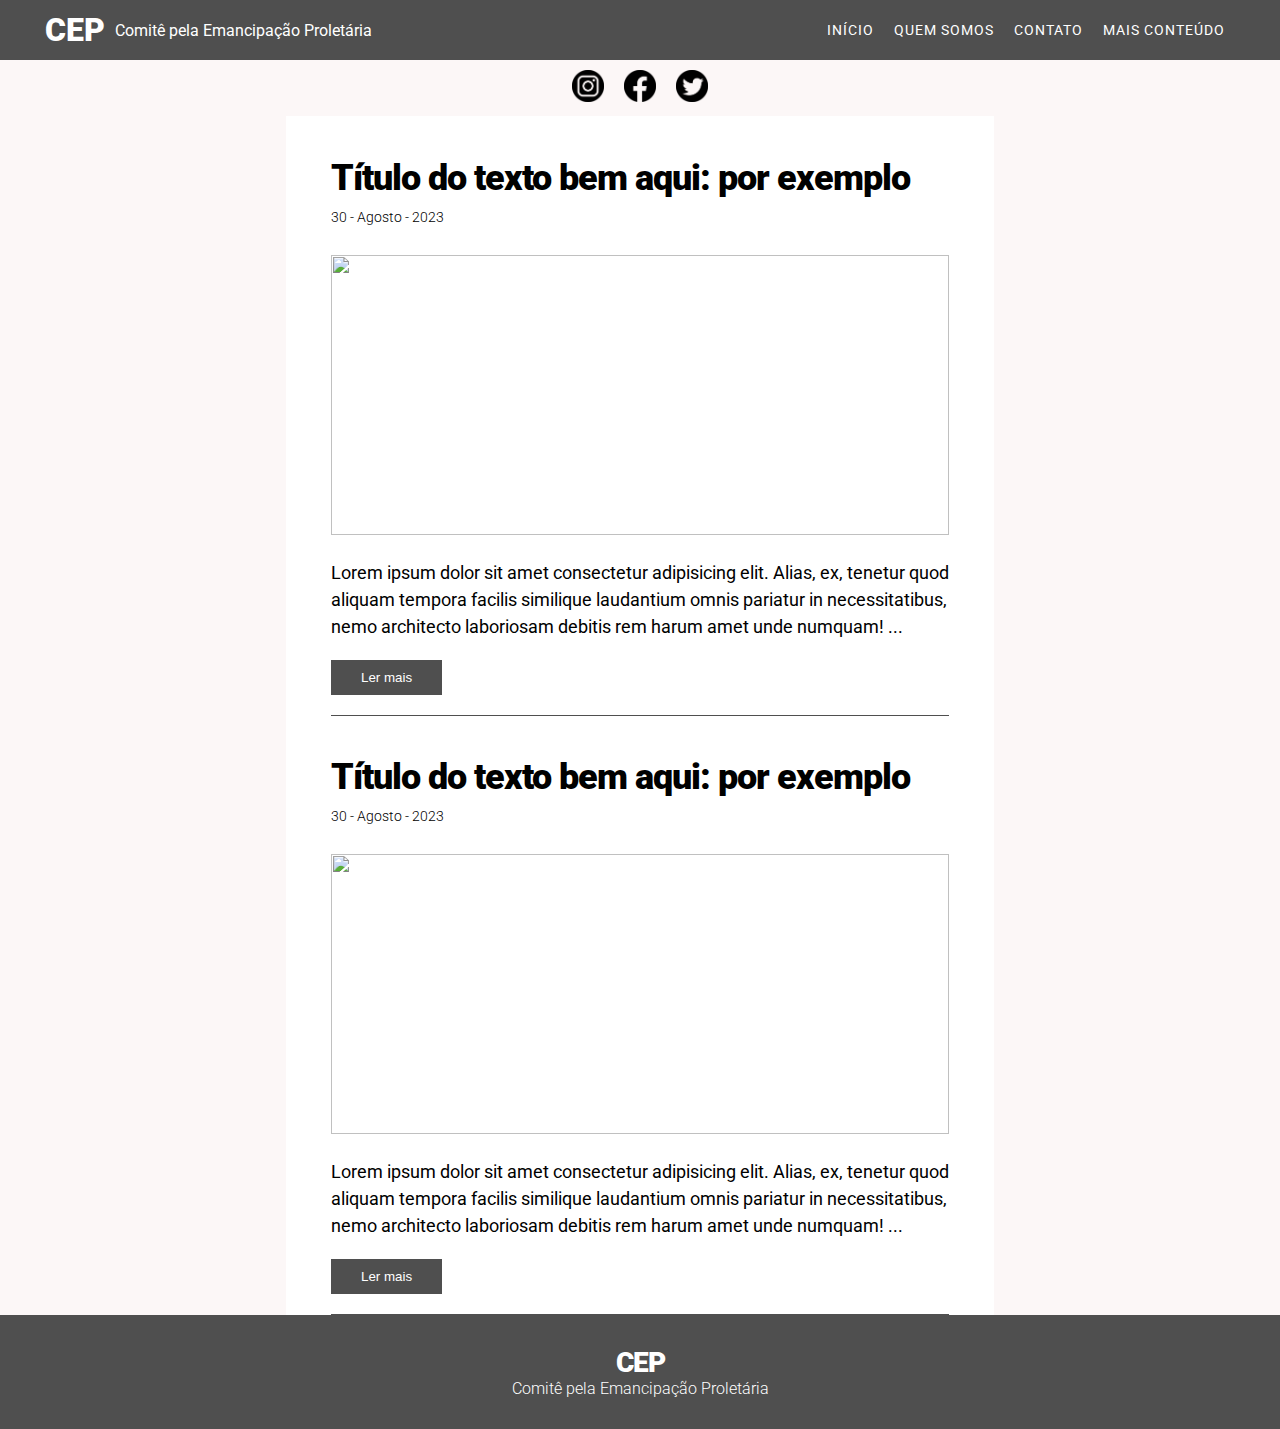
==== index.html @ 215112df "git_desktop" ====
<!DOCTYPE html>
<html lang="pt-br">
<head>

    <meta charset="UTF-8">
    <meta http-equiv="X-UA-Compatible" content="IE=edge">
    <meta name="viewport" content="width=device-width, initial-scale=1.0">
    <meta name="author" content="CEP">

    <meta name="description" content="Comitê para Organizaçãoda da Classe Operária">
    <meta property="og:image" content="#">
    <meta property="og:description" content="Comitê para Organizaçãoda da Classe Operária">

    <title>CEP</title>

    <!---------------------------------
        Carrega o fav icone do site
    ----------------------------------->
    <link rel="shortcut icon" type="image/x-icon" href="#"/>

    <!---------------------------------
    Carrega a fonte do site
    ----------------------------------->
    <link rel="preconnect" href="https://fonts.googleapis.com">
    <link rel="preconnect" href="https://fonts.gstatic.com" crossorigin>
    <link href="https://fonts.googleapis.com/css2?family=Roboto:ital,wght@0,100;0,300;0,400;0,500;0,700;0,900;1,100;1,300;1,400;1,500;1,700;1,900&display=swap" rel="stylesheet">

    <link rel="stylesheet" href="https://fonts.googleapis.com/css2?family=Material+Symbols+Outlined:opsz,wght,FILL,GRAD@20..48,100..700,0..1,-50..200"/>

    <!---------------------------------
    Carrega o estilo do site
    ----------------------------------->
    <link rel="stylesheet" type="text/css" href="./style.css">
    <link rel="stylesheet" type="text/css" href="./responsive.css">

    <!---------------------------------
    Carrega html externo
    ----------------------------------->
    <script src="https://ajax.googleapis.com/ajax/libs/jquery/3.4.1/jquery.min.js"></script>

    <script>
        $(function () {
            $('#m-g').load("./menu.html");
            $('#foot').load("./foot.html");
            $('#m-m').load("./menu-mobile.html");
        });
    </script>

</head>

<body>
    
    <header>
        <div class="cx-menu">
            <nav class="menu">
                <div class="menu-grande" id="m-g"></div>

                <div class="menu-mobile" id="m-m"></div>
            </nav>
        </div>

        <div class="nossas-redes">
            <div class="img-redes">
                <a href="#">
                    <img src="./insta.png">
                </a>
            </div>
            <div class="img-redes">
                <a href="#">
                    <img src="./face.png">
                </a>
            </div>
            <div class="img-redes">
                <a href="#">
                    <img src="./twiter.png">
                </a>
            </div>
        </div>

        <div class="logo-mobile">
            <h1>CEP</h1>
            <p>Comitê pela Emancipação Proletária</p>
        </div>

    </header>

    <section class="sec-publicas">

        <div class="cx-artigo">

            <article>

                <h1>Título do texto bem aqui: por exemplo</h1>

                <span class="data-post">30 - Agosto - 2023</span>

                <img src="https://cdn.pixabay.com/photo/2017/04/30/15/12/apocalypse-2273069_1280.jpg">

                <p>Lorem ipsum dolor sit amet consectetur adipisicing elit. Alias, ex, tenetur quod aliquam tempora facilis similique laudantium omnis pariatur in necessitatibus, nemo architecto laboriosam debitis rem harum amet unde numquam! <span id="dots2">...</span> </p>

                <span id="more2">
                <p>Lorem ipsum dolor sit amet consectetur adipisicing elit. Alias, ex, tenetur quod aliquam tempora facilis similique laudantium omnis pariatur in necessitatibus, nemo architecto laboriosam debitis rem harum amet unde numquam!</p>

                <p>Lorem ipsum dolor sit amet consectetur adipisicing elit. Alias, ex, tenetur quod aliquam tempora facilis similique laudantium omnis pariatur in necessitatibus, nemo architecto laboriosam debitis rem harum amet unde numquam!</p>

                <p>Lorem ipsum dolor sit amet consectetur adipisicing elit. Alias, ex, tenetur quod aliquam tempora facilis similique laudantium omnis pariatur in necessitatibus, nemo architecto laboriosam debitis rem harum amet unde numquam!</p>
                </span>

                <button onclick="LerMais2()" id="myBtn2" class="btn">Ler mais</button>

                <script src="./script.js"></script>

            </article>

            <article>

                <h1>Título do texto bem aqui: por exemplo</h1>

                <span class="data-post">30 - Agosto - 2023</span>

                <img src="https://cdn.pixabay.com/photo/2017/04/30/15/12/apocalypse-2273069_1280.jpg">

                <p>Lorem ipsum dolor sit amet consectetur adipisicing elit. Alias, ex, tenetur quod aliquam tempora facilis similique laudantium omnis pariatur in necessitatibus, nemo architecto laboriosam debitis rem harum amet unde numquam! <span id="dots1">...</span> </p>

                <span id="more1">
                <p>Lorem ipsum dolor sit amet consectetur adipisicing elit. Alias, ex, tenetur quod aliquam tempora facilis similique laudantium omnis pariatur in necessitatibus, nemo architecto laboriosam debitis rem harum amet unde numquam!</p>

                <p>Lorem ipsum dolor sit amet consectetur adipisicing elit. Alias, ex, tenetur quod aliquam tempora facilis similique laudantium omnis pariatur in necessitatibus, nemo architecto laboriosam debitis rem harum amet unde numquam!</p>

                <p>Lorem ipsum dolor sit amet consectetur adipisicing elit. Alias, ex, tenetur quod aliquam tempora facilis similique laudantium omnis pariatur in necessitatibus, nemo architecto laboriosam debitis rem harum amet unde numquam!</p>
                </span>

                <button onclick="LerMais1()" id="myBtn1" class="btn">Ler mais</button>

                <script src="./script.js"></script>

            </article>

        </div>

    </section>

    <footer>
        <div class="cont-footer" id="foot"></div>
    </footer>

</body>
</html>
---- style.css ----
*{
    margin: 0px;
    padding: 0xp;
    box-sizing: border-box;
}

html{
    scroll-behavior: smooth;
}

body{
    font-family: 'Roboto', sans-serif;
    background-color: #fcf7f7;
}


header .cx-menu{
    background-color: #4F4F4F;
}

header .cx-menu .menu{
    width: 93%;
    height: 60px;
    margin: 0 auto;
}

header .cx-menu .menu .menu-grande{
    display: flex;
    justify-content: space-between;
    align-items: center;
    padding: 0px 0px;
}

header .cx-menu .menu .menu-grande .logo{
    display: flex;
    align-items: center;
}

header .cx-menu .menu .menu-grande .logo h1{
    color: #ffffff;
    font-weight: 900;
}

header .cx-menu .menu .menu-grande .logo p{
    color: #ffffff;
    margin: 0px 0px 0px 10px;
}

header .cx-menu .menu .menu-grande .itens-menu{
    height: 60px;
    display: flex;
    align-items: center;
}

header .cx-menu .menu .menu-grande .itens-menu a{
    color: #ffffff;
    text-decoration: none;
    text-transform: uppercase;
    font-size: 14px;
    padding: 20px 10px;
    letter-spacing: 1px;
}

header .cx-menu .menu .menu-grande .itens-menu a:hover{
    background-color: #696969;
    transition: background-color .5s;
}

header .cx-menu .menu .menu-grande .itens-menu a img{
    width: 10%;
}

header .nossas-redes{
    max-width: 400px;
    margin: 10px auto;
    display: flex;
    justify-content:center;
}
header .nossas-redes .img-redes{
    width: 8%;
    margin: 0px 10px;
}
header .nossas-redes .img-redes img{
    width: 100%;
    filter: brightness(0);
}




.sec-publicas .cx-artigo{
    width: 708px;
    margin: 0 auto;
    background-color: #ffffff;
    border-top: solid 1px transparent;
}

.sec-publicas .cx-artigo article{
    width: 618px;
    margin: 40px auto 0px;
    padding-bottom: 20px;
    border-bottom: solid 1px #4F4F4F;
}

.sec-publicas .cx-artigo article h1{
    font-size: 36px;
    font-weight: 900;
    letter-spacing: -1px;
}

.sec-publicas .cx-artigo article .data-post{
    display: block;
    font-size: 14px;
    font-weight: 300;
    margin: 10px 0px 30px;
}

.sec-publicas .cx-artigo article img{
    width: 100%;
    height: 280px;
    object-fit: cover;
    object-position: center;
}

.sec-publicas .cx-artigo article p{
    margin: 20px 0px;
    line-height: 1.5;
    font-size: 18px;
    font-weight: 400;
}

.sec-publicas .cx-artigo article #more1, #more2{
    display: none;
}

.sec-publicas .cx-artigo article .btn{
    border: none;
    background-color: #4F4F4F;
    color: #ffffff;
    padding: 10px 30px;
}


/* Configuração do Footer */
footer{
    background-color: #4F4F4F;
    border: solid 1px transparent;
}
footer .cont-footer{
    width: 93%;
    margin: 30px auto;
}
footer .cont-footer .cx-footer .foot-logo{
    font-size: 28px;
    font-weight: 900;
    letter-spacing: -1px;
    color: #ffffff;
    text-align: center;
}
footer .cont-footer .cx-footer .foot-descricao{
    font-weight: 300;
    color: #ffffff;
    text-align: center;
}


/* Formatação da página quem somos */
.sec-publicas .cx-artigo .artigo-quem-somos{
    width: 618px;
    margin: 40px auto 0px;
    padding-bottom: 20px;
    border-bottom: solid 1px #4F4F4F;
}
.sec-publicas .cx-artigo .artigo-quem-somos h1{
    font-size: 30px;
}
.sec-publicas .cx-artigo .artigo-quem-somos h2{
    font-size: 22px;
}
.sec-publicas .cx-artigo .artigo-quem-somos ol li{
    font-size: 18px;
    margin: 15px 0px;
    line-height: 1.5;
    text-align: justify;
}
.sec-publicas .cx-artigo .artigo-quem-somos p{
    line-height: 1.5;
    text-align: justify;
}



/* Formatação da página quem somos */
.sec-publicas .cx-artigo .contato{
    width: 618px;
    height: 100vh;
    margin: 40px auto 0px;
    padding-bottom: 20px;
    border-bottom: solid 1px #4F4F4F;
}
.sec-publicas .cx-artigo .contato p{
    line-height: 1.5;
    text-align: center;
}


/* Formatação da página quem somos */
.sec-publicas .cx-artigo .mais-conteudo{
    width: 618px;
    height: 100vh;
    margin: 40px auto 0px;
    padding-bottom: 20px;
    border-bottom: solid 1px #4F4F4F;
}
.sec-publicas .cx-artigo .mais-conteudo p{
    line-height: 1.5;
    text-align: center;
}
---- responsive.css ----
@media screen and (max-width:600px){
    header .cx-menu .menu .menu-grande{
        display: none;
    }

    header .cx-menu .menu .menu-mobile{
        display: flex;
        justify-content: center;
    }

    header .logo-mobile{
        margin: 10px 0px;
    }
    header .logo-mobile h1{
        text-align: center;
        letter-spacing: -1px;
        font-weight: 900;
    }
    header .logo-mobile p{
        text-align: center;
    }

    

    .sec-publicas{
        width: 100%;
        padding: 0px 10px;
    }

    .sec-publicas .cx-artigo{
        width: auto;
        padding: 0px 10px;
    }

    .sec-publicas .cx-artigo article{
        width: 100%;
    }

    .sec-publicas .cx-artigo article h1{
        font-size: 26px;
    }

    .sec-publicas .cx-artigo article img{
        width: 100%;
        height: 200px;
        object-fit: cover;
        object-position: center;
    }

    /* Quem somos */
    .sec-publicas{
        width: 100%;
        padding: 0px 10px;
    }

    .sec-publicas .cx-artigo{
        width: auto;
        padding: 0px 10px;
    }

    .sec-publicas .cx-artigo .artigo-quem-somos{
        width: 100%;
    }

    .sec-publicas .cx-artigo .artigo-quem-somos h1{
        font-size: 26px;
    }

    .sec-publicas .cx-artigo .artigo-quem-somos img{
        width: 100%;
        height: 200px;
        object-fit: cover;
        object-position: center;
    }

    /* Contato */
    .sec-publicas{
        width: 100%;
        padding: 0px 10px;
    }

    .sec-publicas .cx-artigo{
        width: auto;
        padding: 0px 10px;
    }

    .sec-publicas .cx-artigo .contato{
        width: 100%;
    }

    .sec-publicas .cx-artigo .contato h1{
        font-size: 26px;
    }

    .sec-publicas .cx-artigo .contato img{
        width: 100%;
        height: 200px;
        object-fit: cover;
        object-position: center;
    }

    /* Mais conteúdo */
    .sec-publicas{
        width: 100%;
        padding: 0px 10px;
    }

    .sec-publicas .cx-artigo{
        width: auto;
        padding: 0px 10px;
    }

    .sec-publicas .cx-artigo .mais-conteudo{
        width: 100%;
    }

    .sec-publicas .cx-artigo .mais-conteudo h1{
        font-size: 26px;
    }

    .sec-publicas .cx-artigo .mais-conteudo img{
        width: 100%;
        height: 200px;
        object-fit: cover;
        object-position: center;
    }
}



@media screen and (min-width:601px){
    header .cx-menu .menu .menu-mobile{
        display: none;
    }

    header .logo-mobile{
        display: none;
    }
}
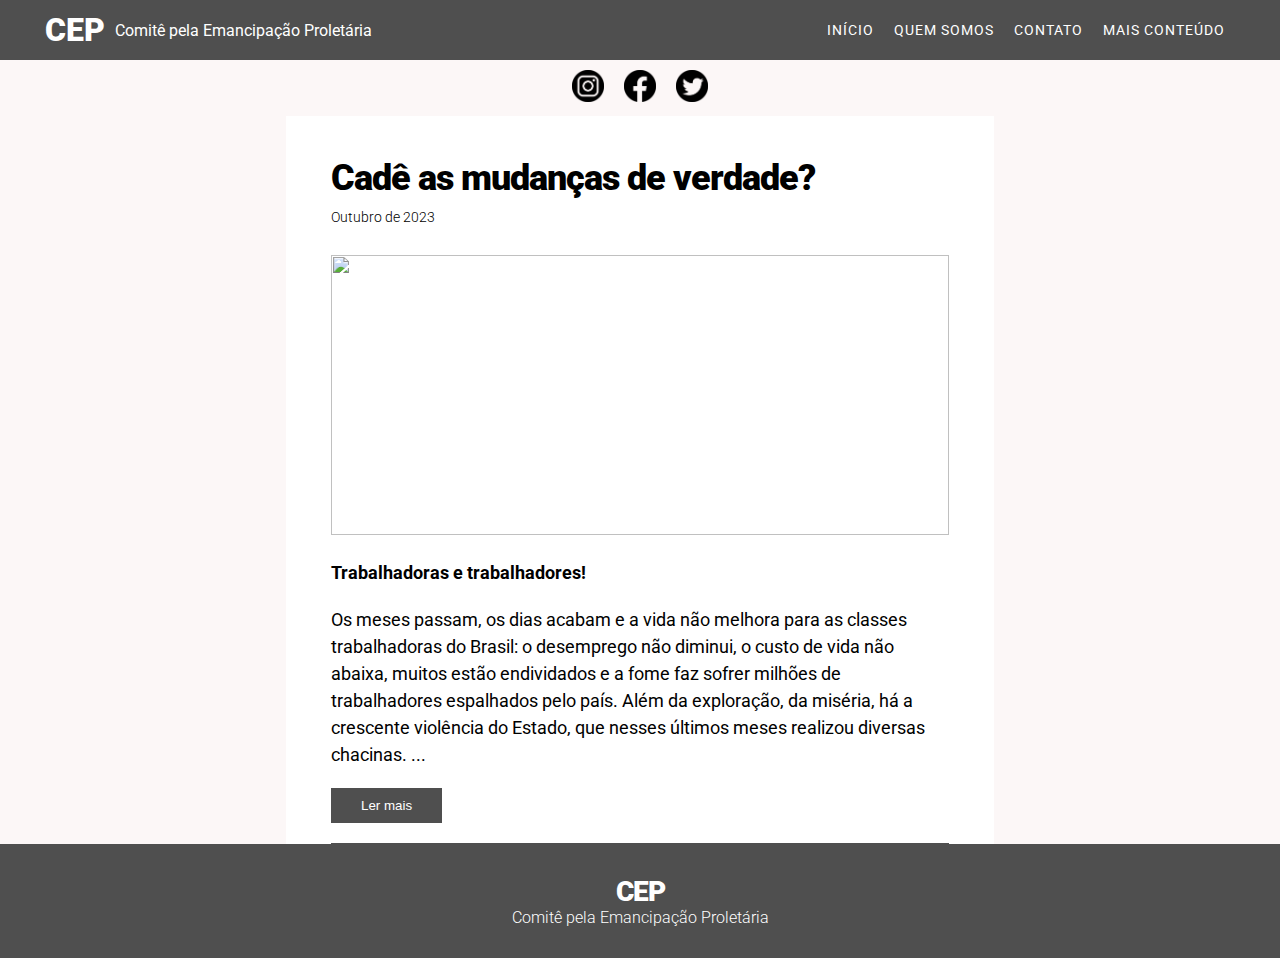
==== commit fb893072: "text-01" ====
--- a/index.html
+++ b/index.html
@@ -90,15 +90,147 @@
 
             <article>
 
+                <h1>Cadê as mudanças de verdade?</h1>
+
+                <span class="data-post"> Outubro de 2023</span>
+
+                <img src="https://afipeasindical.org.br/content/uploads/2020/05/Tarsila-Trabalhadores-758x410.jpg">
+
+                <p> <strong> Trabalhadoras e trabalhadores! </strong> </p>
+
+                <p>Os meses passam, os dias acabam e a vida não melhora para as classes
+                    trabalhadoras do Brasil: o desemprego não diminui, o custo de vida não abaixa, muitos
+                    estão endividados e a fome faz sofrer milhões de trabalhadores espalhados pelo país.
+                    Além da exploração, da miséria, há a crescente violência do Estado, que nesses últimos
+                    meses realizou diversas chacinas. <span id="dots2">...</span>
+                </p>
+
+                <span id="more2">
+
+                <p>
+                    <strong>
+                        <i> Onde está a melhoria do emprego e da renda prometida pelo presidente Lula?
+                    Onde está o governo “dos trabalhadores”?
+                        </i>
+                    </strong>
+                </p>
+
+                <p>Este governo, como todos os outros, tem tomado decisões que beneficiam os
+                    patrões, os empresários, os banqueiros, os grandes comerciantes; enfim, os mais ricos
+                    do país.
+                </p>
+
+                <p>Dando continuidade aos ataques do patronato dos últimos anos, o governo Lula,
+                    não reverteu as mazelas das reformas trabalhista e previdenciária de Temer e Bolsonaro.
+                    Manteve as privatizações, fez a reforma tributária, aprovou o arcabouço fiscal e anuncia
+                    a reforma administrativa.
+                </p>
+
+                <p>
+                    <strong>
+                        <i>
+                            que significam estas medidas?
+                        </i>
+                    </strong>
+                </p>
+
+                <p> <strong> <i> O arcabouço fiscal </i> </strong> significa que o Estado irá gastar menos com as políticas
+                    públicas para pagar os juros da dívida aos bancos. Na prática, isso terá como
+                    consequência menos recursos públicos em educação, saúde, transporte e moradia. Esta
+                    medida foi aprovada pelo governo Lula junto ao congresso, porque o Estado precisa
+                    pagar os juros da dívida gigantesca que tem principalmente com os bancos, rentistas e
+                    especuladores de todos os tipos.
+                </p>
+
+                <p> <strong> A reforma tributária </strong> irá fazer com que os grandes empresários, principalmente
+                    do agronegócio, paguem menos impostos e simplifiquem seus custos. Nós trabalhadores
+                    sabemos o quanto de impostos pagamos diariamente: basta ir aos supermercados e ler a nota fiscal. Portanto, não há redução da carga tributária para os que mais precisam, para o consumo de itens básicos de sobrevivência, como alimentação e moradia.
+                </p>
+
+                <p> <strong> A reforma administrativa </strong> anunciada irá piorar a vida dos trabalhadores do
+                    serviço público; ocorrerão mais “concessões” e “parcerias público-privado”, que
+                    significa mais serviços terceirizados e privatizados.
+                </p>
+
+                <p>Tudo isso prova que não importa o partido ou o político que esteja no governo
+                    desse sistema apodrecido que é o <strong> capitalismo: </strong> todos eles sempre irão atuar para
+                    defender os interesses das classes dominantes. Por isso que as eleições não podem
+                    resolver os problemas fundamentais da classe trabalhadora, nem suas necessidades mais
+                    imediatas, como alimentação, moradia, saúde e transporte.
+                </p>
+
+                <p>O capitalismo está numa crise gigantesca no mundo todo, isso significa que os
+                    patrões irão aumentar ainda mais a exploração, que o <strong> Estado </strong> irá precarizar mais os
+                    serviços públicos e os trabalhadores continuarão morrendo de fome, desempregados, ou
+                    seja, uma vida desumanizada.
+                </p>
+
+                <p>
+                    <strong>
+                        <i>
+                        Por isso, trabalhadoras e trabalhadores, não se iludam!
+                        </i>
+                    </strong>
+                </p>
+
+                <p>O governo, os partidos que aí estão, os sindicatos, as eleições, o Supremo
+                    Tribunal Federal, etc., nada disso poderá resolver nossos problemas! Pelo contrário,
+                    essas instituições agem para desestimular e desorganizar ativamente nossas lutas.
+                </p>
+
+                <p>Nenhum voto acabará com a fome; nenhum partido poderá superar o
+                    desemprego; nenhum político poderá resolver as desigualdades sociais reinantes.
+                </p>
+
+                <p>
+                    <strong>
+                        <i>
+                        O que fazer, então, diante de tanta miséria e sofrimento? Há alguma alternativa?
+                        </i>
+                    </strong>
+                </p>
+
+                <p> <strong> Sim! </strong> Mas ela não virá de fora, de algum herói ou profeta: ela virá de nós
+                    mesmos, trabalhadoras e trabalhadores, os reais produtores da riqueza social!
+                </p>
+
+                <p>Só a classe trabalhadora auto-organizada, unida, com autonomia política e
+                    ideológica, criando seus próprios organismos revolucionários, poderá colocar fim a
+                    todas as desigualdades sociais, a todas as misérias que geram sofrimento e morte.
+                </p>
+
+                <p> <strong> Precisamos retomar nossa organização, unificar nossos enfrentamentos nos
+                    locais de moradia e de trabalho. </strong>
+                </p>
+
+                <p>Não há vida digna de ser vivida no capitalismo. O caminho a seguir é o da
+                    reconstrução da nossa força de classe rumo à revolução proletária pelo fim do sistema
+                    do Capital.
+                </p>
+
+                <p> <strong>COMITÊ PELA EMANCIPAÇÃO PROLETÁRIA </strong></p>
+
+                </span>
+
+                <button onclick="LerMais2()" id="myBtn2" class="btn">Ler mais</button>
+
+                <script src="./script.js"></script>
+
+            </article>
+
+            <!--
+
+            <article>
+
                 <h1>Título do texto bem aqui: por exemplo</h1>
 
                 <span class="data-post">30 - Agosto - 2023</span>
 
                 <img src="https://cdn.pixabay.com/photo/2017/04/30/15/12/apocalypse-2273069_1280.jpg">
 
-                <p>Lorem ipsum dolor sit amet consectetur adipisicing elit. Alias, ex, tenetur quod aliquam tempora facilis similique laudantium omnis pariatur in necessitatibus, nemo architecto laboriosam debitis rem harum amet unde numquam! <span id="dots2">...</span> </p>
-
-                <span id="more2">
+                <p>Lorem ipsum dolor sit amet consectetur adipisicing elit. Alias, ex, tenetur quod aliquam tempora facilis similique laudantium omnis pariatur in necessitatibus, nemo architecto laboriosam debitis rem harum amet unde numquam! <span id="dots1">...</span> </p>
+
+                <span id="more1">
                 <p>Lorem ipsum dolor sit amet consectetur adipisicing elit. Alias, ex, tenetur quod aliquam tempora facilis similique laudantium omnis pariatur in necessitatibus, nemo architecto laboriosam debitis rem harum amet unde numquam!</p>
 
                 <p>Lorem ipsum dolor sit amet consectetur adipisicing elit. Alias, ex, tenetur quod aliquam tempora facilis similique laudantium omnis pariatur in necessitatibus, nemo architecto laboriosam debitis rem harum amet unde numquam!</p>
@@ -106,35 +238,13 @@
                 <p>Lorem ipsum dolor sit amet consectetur adipisicing elit. Alias, ex, tenetur quod aliquam tempora facilis similique laudantium omnis pariatur in necessitatibus, nemo architecto laboriosam debitis rem harum amet unde numquam!</p>
                 </span>
 
-                <button onclick="LerMais2()" id="myBtn2" class="btn">Ler mais</button>
+                <button onclick="LerMais1()" id="myBtn1" class="btn">Ler mais</button>
 
                 <script src="./script.js"></script>
 
             </article>
 
-            <article>
-
-                <h1>Título do texto bem aqui: por exemplo</h1>
-
-                <span class="data-post">30 - Agosto - 2023</span>
-
-                <img src="https://cdn.pixabay.com/photo/2017/04/30/15/12/apocalypse-2273069_1280.jpg">
-
-                <p>Lorem ipsum dolor sit amet consectetur adipisicing elit. Alias, ex, tenetur quod aliquam tempora facilis similique laudantium omnis pariatur in necessitatibus, nemo architecto laboriosam debitis rem harum amet unde numquam! <span id="dots1">...</span> </p>
-
-                <span id="more1">
-                <p>Lorem ipsum dolor sit amet consectetur adipisicing elit. Alias, ex, tenetur quod aliquam tempora facilis similique laudantium omnis pariatur in necessitatibus, nemo architecto laboriosam debitis rem harum amet unde numquam!</p>
-
-                <p>Lorem ipsum dolor sit amet consectetur adipisicing elit. Alias, ex, tenetur quod aliquam tempora facilis similique laudantium omnis pariatur in necessitatibus, nemo architecto laboriosam debitis rem harum amet unde numquam!</p>
-
-                <p>Lorem ipsum dolor sit amet consectetur adipisicing elit. Alias, ex, tenetur quod aliquam tempora facilis similique laudantium omnis pariatur in necessitatibus, nemo architecto laboriosam debitis rem harum amet unde numquam!</p>
-                </span>
-
-                <button onclick="LerMais1()" id="myBtn1" class="btn">Ler mais</button>
-
-                <script src="./script.js"></script>
-
-            </article>
+            -->
 
         </div>
 
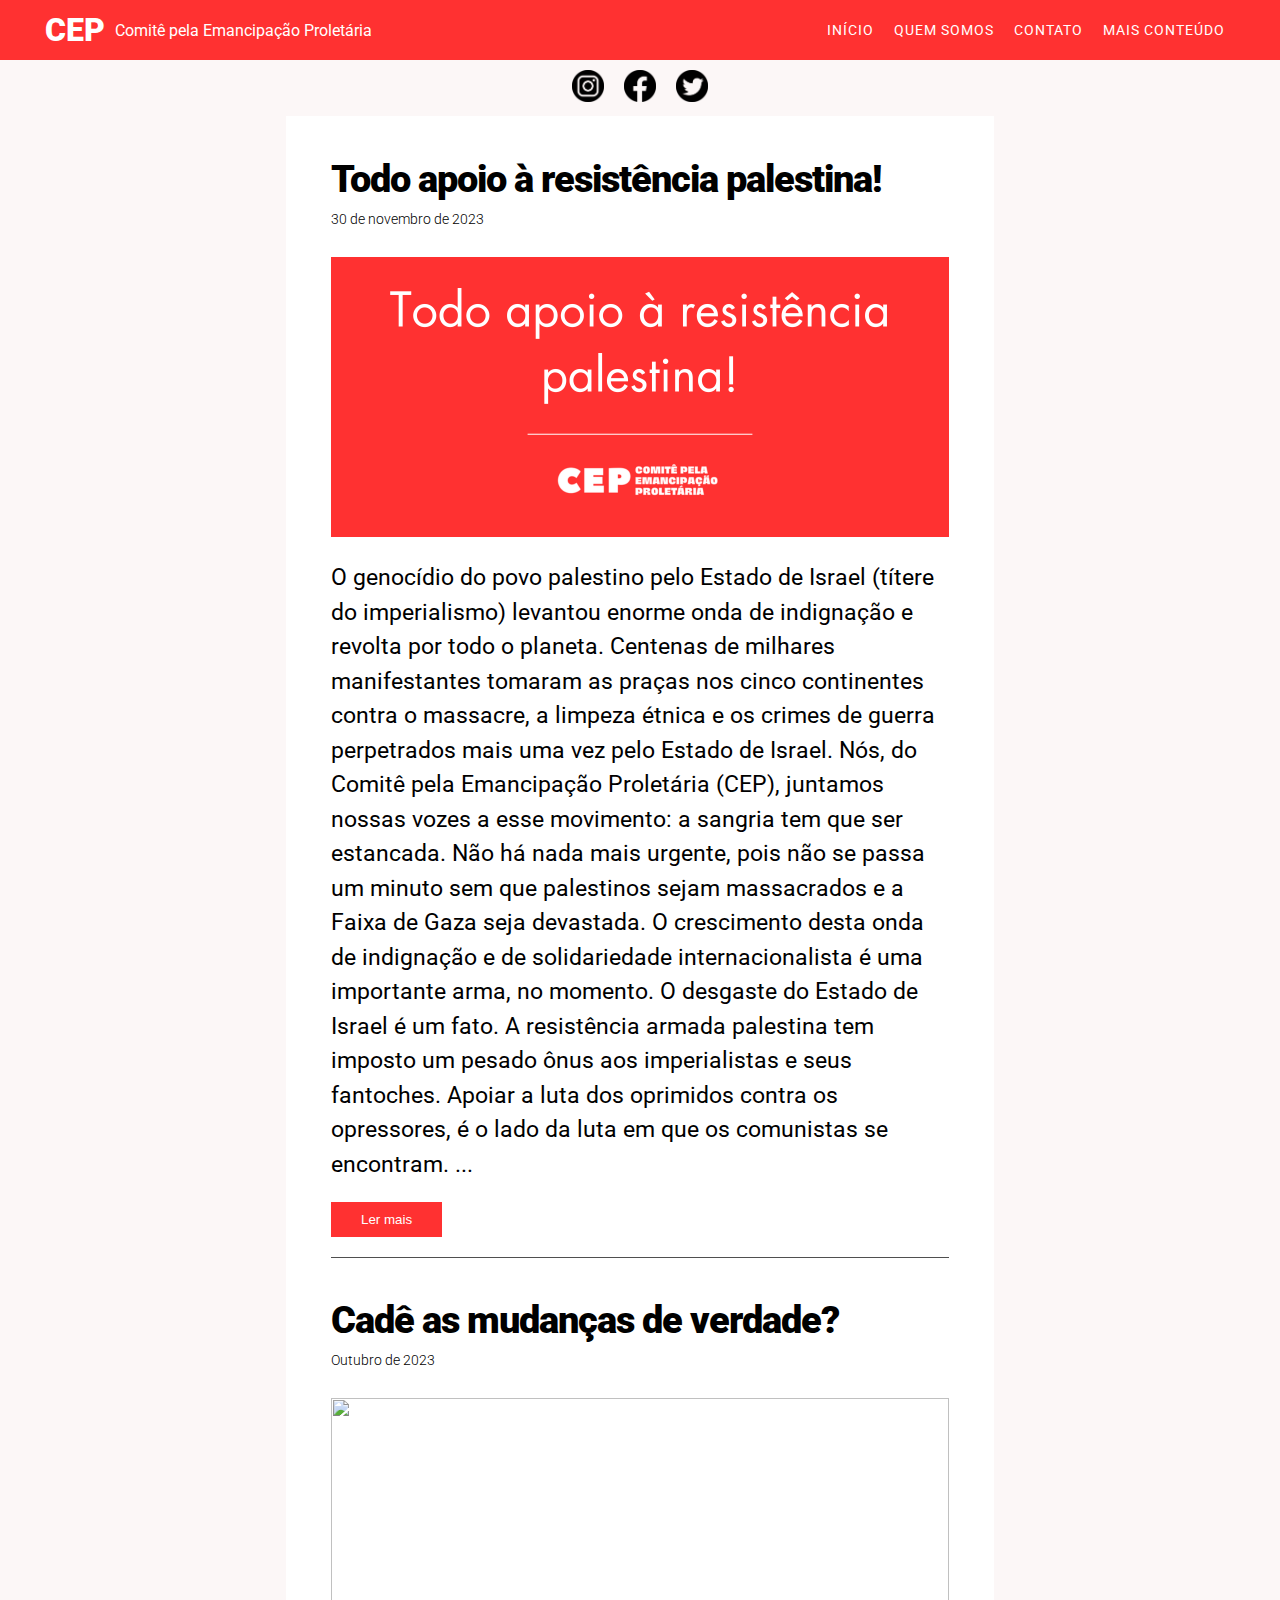
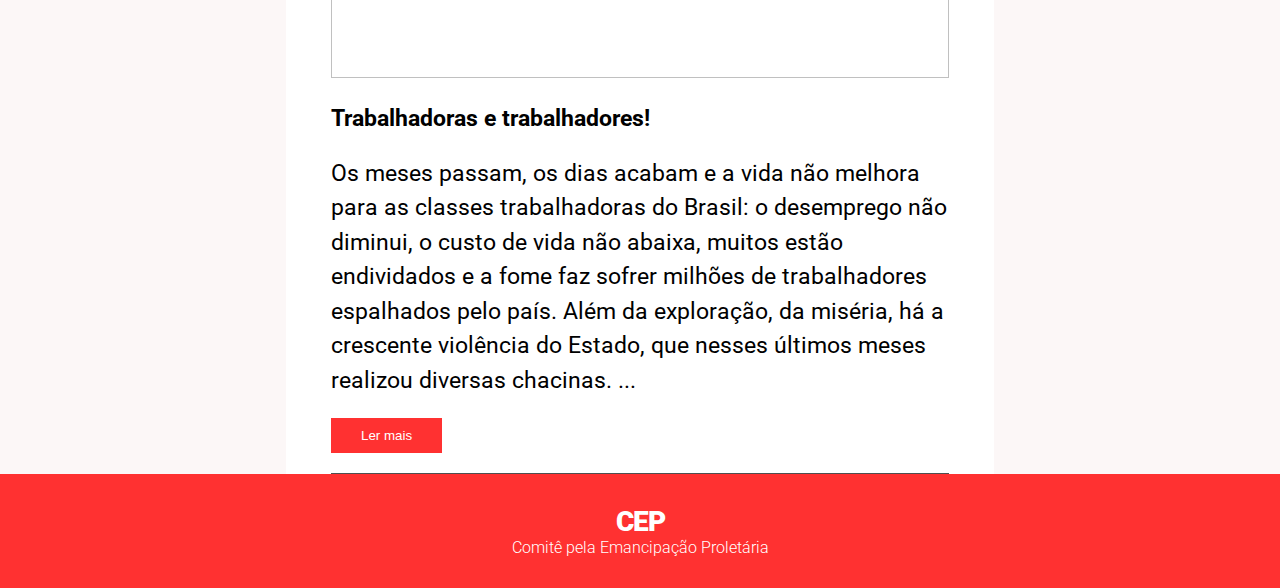
==== commit a06cd1d0: "NewCep" ====
--- a/index.html
+++ b/index.html
@@ -7,9 +7,9 @@
     <meta name="viewport" content="width=device-width, initial-scale=1.0">
     <meta name="author" content="CEP">
 
-    <meta name="description" content="Comitê para Organizaçãoda da Classe Operária">
+    <meta name="description" content="Comitê pela Emancipação Proletária">
     <meta property="og:image" content="#">
-    <meta property="og:description" content="Comitê para Organizaçãoda da Classe Operária">
+    <meta property="og:description" content="Comitê pela Emancipação Proletária">
 
     <title>CEP</title>
 
@@ -61,17 +61,17 @@
 
         <div class="nossas-redes">
             <div class="img-redes">
-                <a href="#">
+                <a href="https://www.instagram.com/comiteemancipacaoproletaria/" target="_blank">
                     <img src="./insta.png">
                 </a>
             </div>
             <div class="img-redes">
-                <a href="#">
+                <a href="https://www.facebook.com/profile.php?id=61551845450682" target="_blank">
                     <img src="./face.png">
                 </a>
             </div>
             <div class="img-redes">
-                <a href="#">
+                <a href="https://x.com/ceproletaria?t=AOkA4Nki_2FsWNtFuVwbIg&s=09" target="_blank">
                     <img src="./twiter.png">
                 </a>
             </div>
@@ -87,6 +87,38 @@
     <section class="sec-publicas">
 
         <div class="cx-artigo">
+
+            <article>
+
+                <h1>Todo apoio à resistência palestina!</h1>
+
+                <span class="data-post">30 de novembro de 2023</span>
+
+                <img src="./apoio-resistencia-palestina.png" alt="CEP Comitê pela Emancipação Proletária">
+
+                <p>O genocídio do povo palestino pelo Estado de Israel (títere do imperialismo) levantou enorme onda de indignação e revolta por todo o planeta. Centenas de milhares manifestantes tomaram as praças nos cinco continentes contra o massacre, a limpeza étnica e os crimes de guerra perpetrados mais uma vez pelo Estado de Israel. Nós, do Comitê pela Emancipação Proletária (CEP), juntamos nossas vozes a esse movimento: a sangria tem que ser estancada. Não há nada mais urgente, pois não se passa um minuto sem que palestinos sejam massacrados e a Faixa de Gaza seja devastada. O crescimento desta onda de indignação e de solidariedade internacionalista é uma importante arma, no momento. O desgaste do Estado de Israel é um fato. A resistência armada palestina tem imposto um pesado ônus aos imperialistas e seus fantoches. Apoiar a luta dos oprimidos contra os opressores, é o lado da luta em que os comunistas se encontram. <span id="dots3">...</span> </p>
+
+                <span id="more3">
+
+                <p>Num mundo em que os trabalhadores produzem mais alimentos, casas, remédios e energias para satisfazer a todos, a necessidade de expansão e acumulação capitalista, explorando o trabalho e se apropriando de seu produto, é a “justificativa” para a barbárie em que vivemos. A história tem evidenciado o que já foi há muito anunciado: imperialismo é sinônimo de guerras, barbárie, de infinitos massacres, genocídios (desde a matança cotidiana das mulheres, até das assim consideradas “raças inferiores”, etc. etc.); é sinônimo de destruição para a imensa maioria da população mundial. Não apenas, mas também porque as guerras são excelentes negócios, ainda mais necessários para um capital que vive uma crise gigantesca. Não há alternativa: superamos o capital, ou ele destruirá a nós e ao planeta.</p>
+
+                <p>Esta constatação fundamental, a de que é urgente que superemos o capital pelo modo de produção comunista, é a defesa da humanidade e, neste preciso sentido, é a defesa do direito à vida e à resistência do povo palestino. Ao juntarmos nossas forças ao caudal montante de pessoas e organizações que se manifestam contra a ocupação e a atual ofensiva de Israel, nossa adesão tem esse sentido e este significado: nos opomos ao imperialismo e à política genocida do Estado de Israel, defendemos o direito à vida com dignidade do povo palestino, o seu direito à resistência contra toda opressão, ocupação e genocídio. Pois, hoje, enfrentar a essência exploradora e violenta do capital implica em confrontar seus interesses, seus métodos e instrumentos de sua reprodução, implica no repúdio ao extermínio do povo palestino e à ditadura sanguinária do Estado de Israel.</p>
+
+                <p>Pela revolução proletária!</p>
+
+                <p>Contra a política genocida do Estado de Israel!</p>
+
+                <p>Todo apoio à resistência palestina!</p>
+
+                </span>
+
+                <button onclick="LerMais3()" id="myBtn3" class="btn">Ler mais</button>
+
+                <script src="./script.js"></script>
+
+            </article>
+
+
 
             <article>
 
@@ -129,7 +161,7 @@
                 <p>
                     <strong>
                         <i>
-                            que significam estas medidas?
+                            O que significam estas medidas?
                         </i>
                     </strong>
                 </p>
@@ -173,7 +205,7 @@
                     </strong>
                 </p>
 
-                <p>O governo, os partidos que aí estão, os sindicatos, as eleições, o Supremo
+                <p>O governo, os partidos, os sindicatos que aí estão, as eleições, o Supremo
                     Tribunal Federal, etc., nada disso poderá resolver nossos problemas! Pelo contrário,
                     essas instituições agem para desestimular e desorganizar ativamente nossas lutas.
                 </p>
--- a/style.css
+++ b/style.css
@@ -15,7 +15,7 @@
 
 
 header .cx-menu{
-    background-color: #4F4F4F;
+    background-color: #ff3131;
 }
 
 header .cx-menu .menu{
@@ -62,7 +62,7 @@
 }
 
 header .cx-menu .menu .menu-grande .itens-menu a:hover{
-    background-color: #696969;
+    background-color: #cf0404;
     transition: background-color .5s;
 }
 
@@ -103,7 +103,7 @@
 }
 
 .sec-publicas .cx-artigo article h1{
-    font-size: 36px;
+    font-size: 38px;
     font-weight: 900;
     letter-spacing: -1px;
 }
@@ -125,17 +125,17 @@
 .sec-publicas .cx-artigo article p{
     margin: 20px 0px;
     line-height: 1.5;
-    font-size: 18px;
+    font-size: 23px;
     font-weight: 400;
 }
 
-.sec-publicas .cx-artigo article #more1, #more2{
+.sec-publicas .cx-artigo article #more1, #more2, #more3{
     display: none;
 }
 
 .sec-publicas .cx-artigo article .btn{
     border: none;
-    background-color: #4F4F4F;
+    background-color: #ff3131;
     color: #ffffff;
     padding: 10px 30px;
 }
@@ -143,7 +143,7 @@
 
 /* Configuração do Footer */
 footer{
-    background-color: #4F4F4F;
+    background-color: #ff3131;
     border: solid 1px transparent;
 }
 footer .cont-footer{
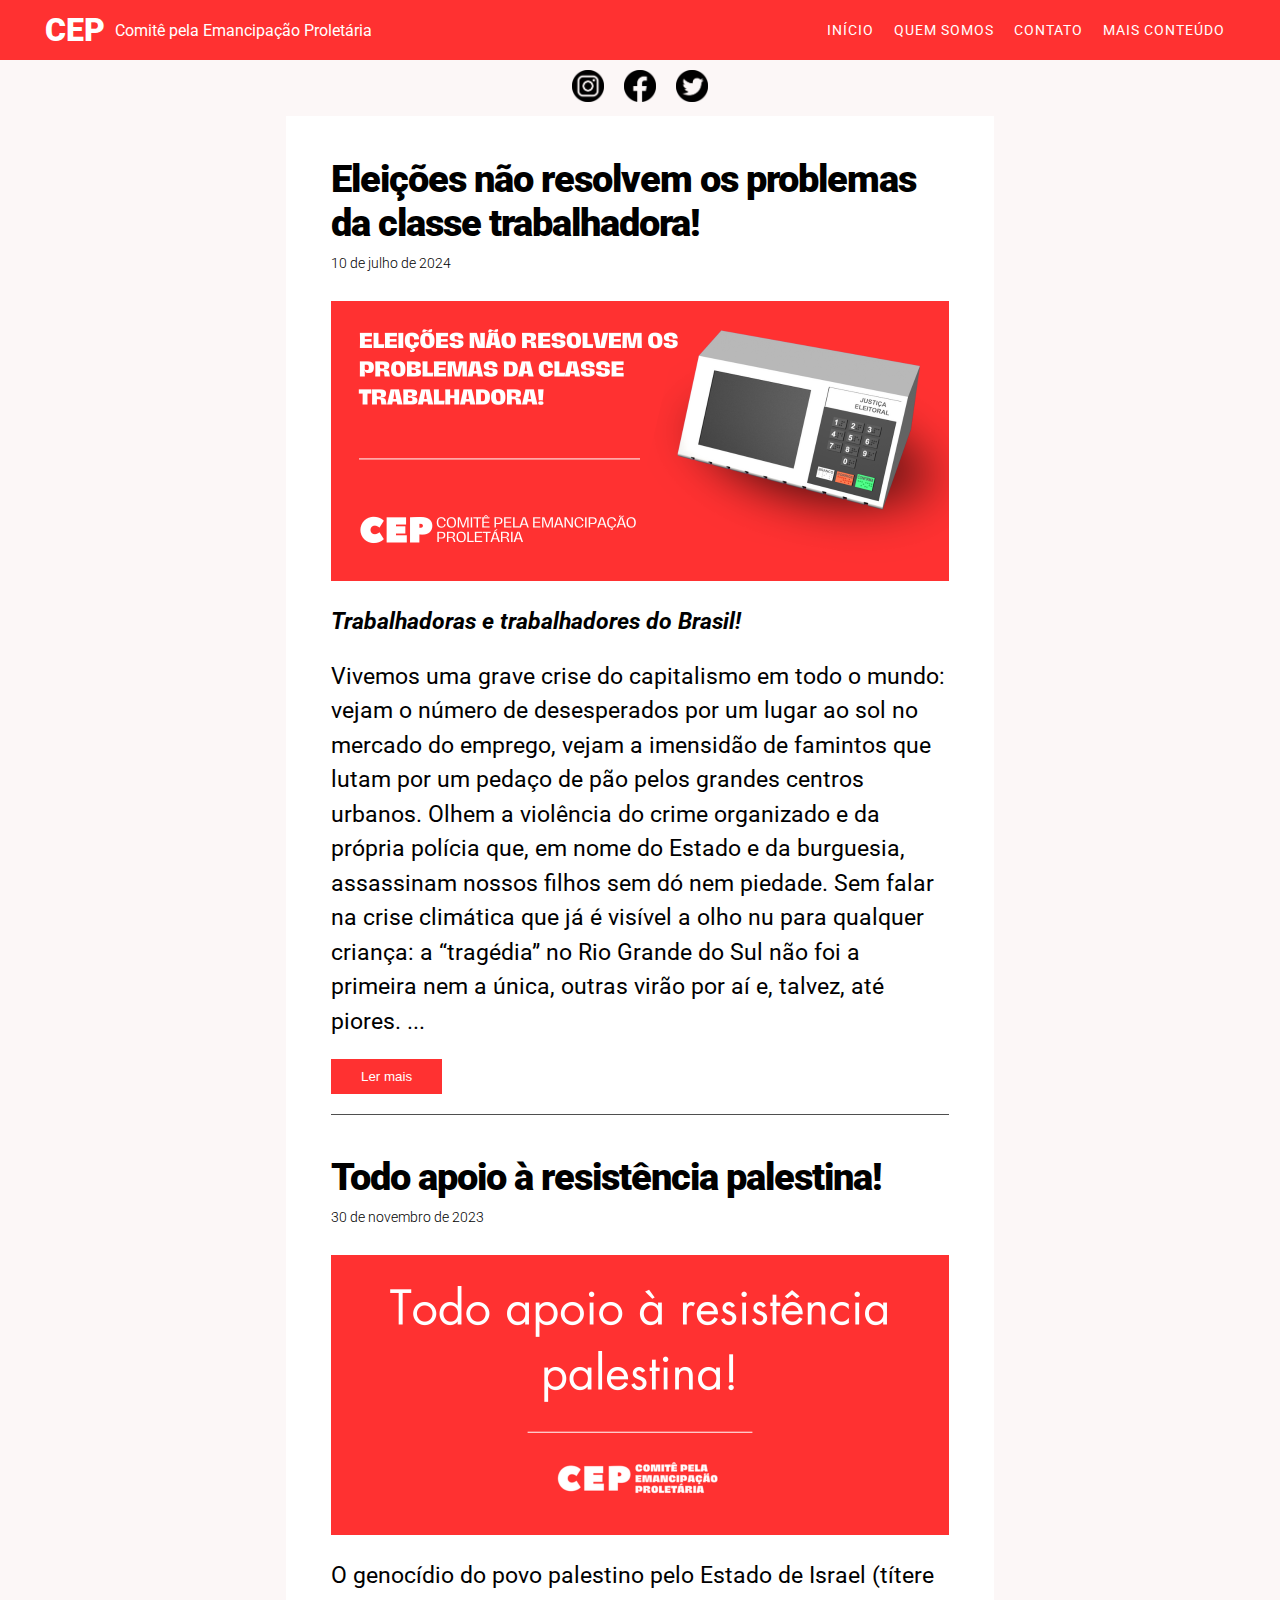
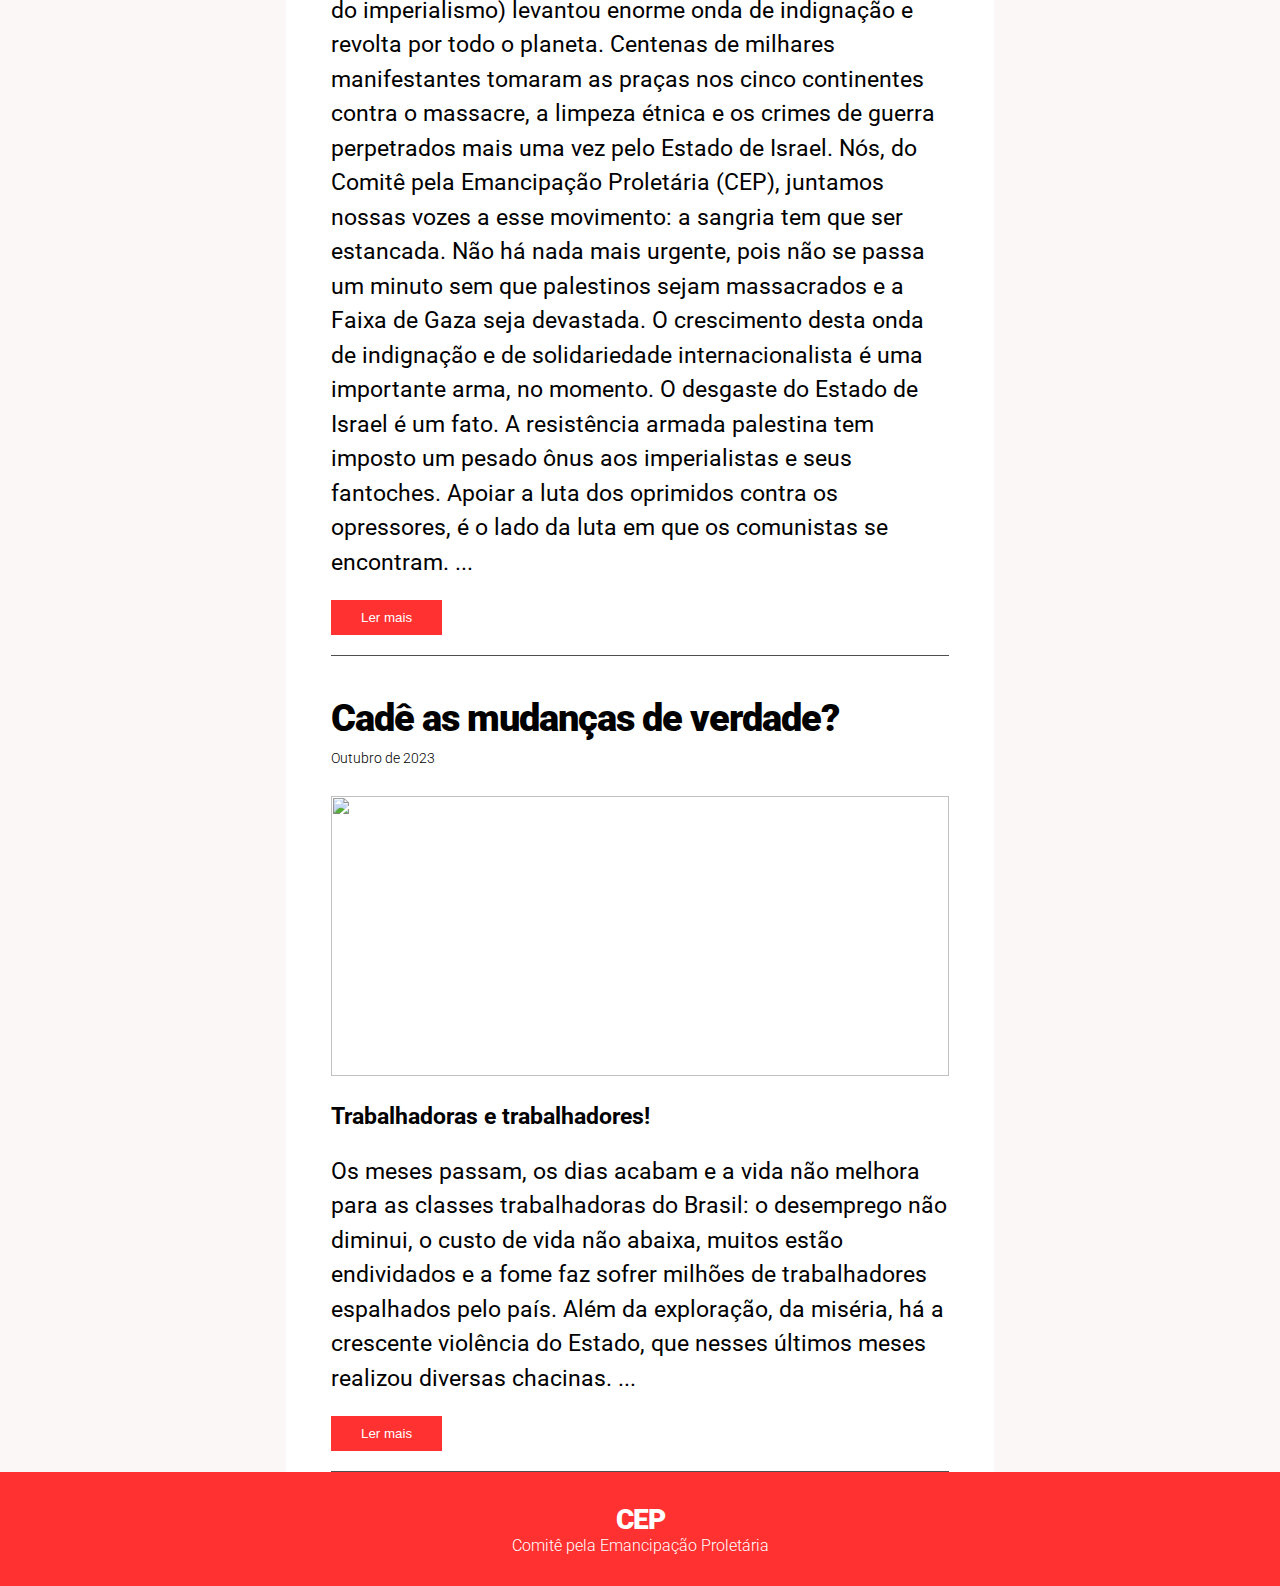
==== commit b60178aa: "np" ====
--- a/index.html
+++ b/index.html
@@ -90,6 +90,54 @@
 
             <article>
 
+                <h1>Eleições não resolvem os problemas da classe trabalhadora!</h1>
+
+                <span class="data-post">10 de julho de 2024</span>
+
+                <img src="./Eleições-não-resolvem-os-problemas.png" alt="CEP Comitê pela Emancipação Proletária">
+
+                <p> <strong> <i>Trabalhadoras e trabalhadores do Brasil! </i> </strong></p>
+
+                <p>Vivemos uma grave crise do capitalismo em todo o mundo: vejam o número de desesperados por um lugar ao sol no mercado do emprego, vejam a imensidão de famintos que lutam por um pedaço de pão pelos grandes centros urbanos. Olhem a violência do crime organizado e da própria polícia que, em nome do Estado e da burguesia, assassinam nossos filhos sem dó nem piedade. Sem falar na crise climática que já é visível a olho nu para qualquer criança: a “tragédia” no Rio Grande do Sul não foi a primeira nem a única, outras virão por aí e, talvez, até piores. <span id="dots4">...</span> </p>
+
+                <span id="more4">
+
+                <p>Tudo isso faz com que os trabalhadores sofram de inúmeras formas: carestia, endividamento, sem falar na ansiedade e depressão, que já são causas de saúde que mais condicionam afastamentos do trabalho. Ou nos suicídios que se tornaram uma “pandemia” em todo o mundo...</p>
+
+                <p>Todos esses problemas têm por origem principal: essa sociedade de classes, baseada na exploração, que se chama capitalismo. Nela, os meios de produção (fábricas, máquinas, terras, bancos, comércio etc.) são de propriedade privada da burguesia, os donos do mundo, que acumulam riqueza e privilégios sem fim. Na outra ponta, está a classe trabalhadora: nós, os assalariados, informais e desempregados que lutam diariamente para manter uma vida precária, em que muitas vezes o objetivo é meramente tentar colocar comida na mesa para nossas crianças. Esse modo de produção gera constantemente crises e está destruindo a natureza em nome do lucro de alguns poucos!</p>
+
+                <p>E assim os anos passam e passam; gerações crescem e perecem. E qual é a sensação? De que nada muda em relação aos nossos interesses, que tudo está da mesma forma ou até pior para a classe trabalhadora. Governos saem e entram, com as velhas promessas de sempre: que irão melhorar a saúde, a educação, gerar empregos, combater a violência etc. Mas nada disso acontece para os trabalhadores. Mesmo depois de infinitas promessas, depois de campanhas eleitorais sem fim, os problemas da classe trabalhadora só se agravam.</p>
+
+                <p>As eleições não podem melhorar a vida da classe trabalhadora porque elas são uma das formas de manter e reproduzir a sociedade capitalista, ou seja, manter a exploração de classes e o Estado burguês. O Estado é um instrumento de exploração e opressão das classes dominantes sobre o proletariado e todo o conjunto da classe trabalhadora. As leis, a burocracia, as forças armadas, os três poderes (executivo, legislativo e judiciário) estão aí para servir aos capitalistas e não para resolver os problemas que afligem os operários e os trabalhadores assalariados em geral. E mesmo as poucas vitórias que às vezes conquistamos nessa “democracia” são sempre por meio de greves e manifestações de rua, independente de quem seja o prefeito ou presidente.</p>
+
+                <p>É por isso que, por exemplo, Bolsonaro e Lula, Nunes ou Boulos são essencialmente a mesma coisa em suas posições de classe; são eleitos para representar os interesses do Capital e das diversas frações de capitalistas que se alternam no poder, pois fazem parte da mesma estrutura de dominação, que gera inúmeras desigualdades. Aqueles candidatos que se dizem a favor do povo brasileiro e contra os políticos e o sistema vigente também fazem parte desse jogo, e tentam iludir os trabalhadores apontando falsos inimigos e soluções.</p>
+
+                <p> <strong> Trabalhadoras e trabalhadores, não devemos depositar ilusões sobre as eleições: elas não resolverão os problemas fundamentais das nossas vidas! </strong> É hora de a classe trabalhadora criar suas próprias formas de luta, suas próprias organizações; que elas sejam totalmente independentes da lógica burguesa, de sua estrutura, de seu financiamento e da corrupção que invade essa política rasteira que aí está.</p>
+
+                <p> <strong> Assim, um primeiro passo (pequeno, mas necessário) para negar toda essa patifaria das eleições é: votando nulo, não votando e, denunciando essa farsa eleitoral. </strong> Por quê? Porque nenhum candidato, por mais honesto e bem-intencionado que possa ser, poderá se contrapor à reprodução da exploração capitalista e das desigualdades sociais.</p>
+
+                <p>Entretanto, só isso não basta. Ora, já alcançamos a abundância, e diante de tanta riqueza acumulada, não deveria haver fome e desigualdade entre os seres humanos. No entanto, é o que o capitalismo produz incessantemente. <strong> Por isso, para construir uma vida digna, é preciso destruir o capitalismo, a burguesia e o seu Estado. </strong> É possível sim viver numa sociedade em que não exista nenhuma carência material, em que todos tenham moradia, alimentos, acesso a saúde, a cultura, a educação etc., uma sociedade em que não existam mais classes sociais nem Estado; em que todos se tornem produtores, e usufruam igualmente, da riqueza social sem serem explorados: uma sociedade comunista. Porém, é necessário, para garantir a passagem para esta nova sociedade, um período de transição, ou seja, uma revolução socialista para a expropriação dos meios de produção e destruição do poder político burguês e erigir a auto-organização dos trabalhadores, o trabalho livre e associado.</p>
+
+                <p>Nesse sentido, é vital que os operários e os trabalhadores em geral construam suas próprias organizações, que elas tenham total autonomia política, ideológica e financeira. Precisamos construir formas de lutas além destas que aí estão, lutas que só giram dentro do próprio Estado burguês; ou seja, estamos lutando dentro dos limites impostos pelo campo inimigo. A burguesia, seus políticos e intelectuais são nossos inimigos antagônicos, simplesmente porque nossos interesses e necessidades são estruturalmente diferentes das deles.</p>
+
+                <p> <strong> <i> À luta trabalhadoras e trabalhadores! </i> </strong> </p>
+
+                <p> <strong> <i> Abaixo o Capital, o Estado e a exploração do trabalho! </i> </strong> </p>
+
+                <p> <strong> <i> Eleições não resolvem os problemas da classe trabalhadora! </i> </strong> </p>
+
+                <p> <strong> <i> Vamos construir nossas próprias armas na luta de classes! </i> </strong> </p>
+
+                </span>
+
+                <button onclick="LerMais4()" id="myBtn4" class="btn">Ler mais</button>
+
+                <script src="./script.js"></script>
+
+            </article>
+
+            <article>
+
                 <h1>Todo apoio à resistência palestina!</h1>
 
                 <span class="data-post">30 de novembro de 2023</span>
--- a/style.css
+++ b/style.css
@@ -129,7 +129,7 @@
     font-weight: 400;
 }
 
-.sec-publicas .cx-artigo article #more1, #more2, #more3{
+.sec-publicas .cx-artigo article #more1, #more2, #more3, #more4{
     display: none;
 }
 
